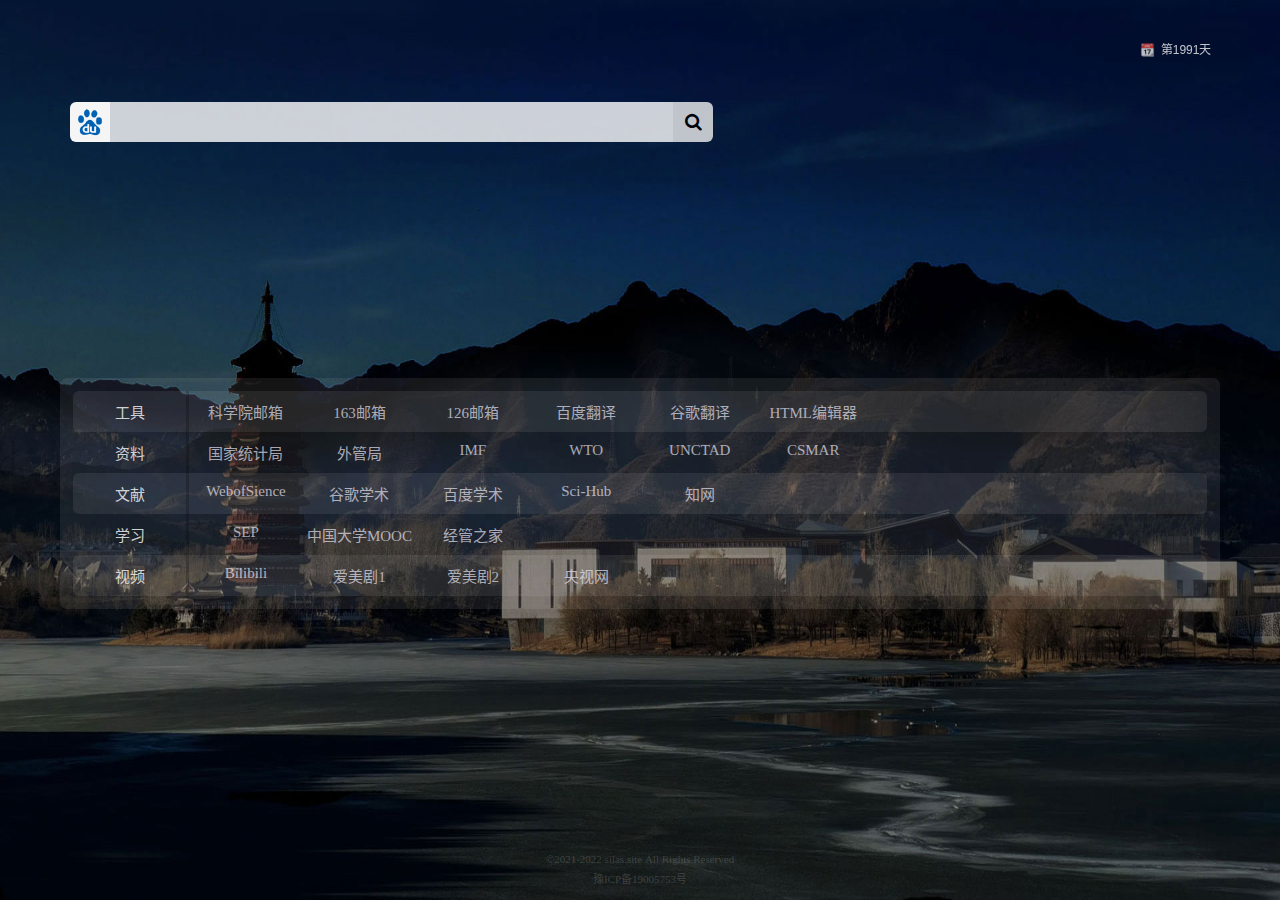
==== index.html @ ec0a78f8 "Update index.html" ====
<html lang="zh-CN">
<head>
<meta http-equiv="Content-Type" content="text/html; charset=UTF-8">
<title>XPS</title>
<style>
	@font-face {
		font-family: titlefont;
		src: url(./assets/ttf/xps01.ttf)
	}
	@font-face {
		font-family: searchfont;
		src: url(./assets/ttf/search.ttf)
	}
</style>
<link rel="icon" href="./assets/img/icon.ico" type="image/x-icon" />
<link href="./assets/style.css" rel="stylesheet">
<script type="text/javascript">
	var search_engine_num=1;
	function change_engine(){
		if (search_engine_num==1){
			document.getElementById("engine-img").src='./assets/img/search-2.png';
			search_engine_num=2;
		}else if (search_engine_num==2){
			document.getElementById("engine-img").src='./assets/img/search-3.png';
			search_engine_num=3;
		}else{
			document.getElementById("engine-img").src='./assets/img/search-1.png';
			search_engine_num=1;
		}
	}
	function baidu_search(){
	　  var searchinput=document.getElementById("search-textbox").value;
		searchinput=searchinput.replace('%', '%25');
		window.open("https://www.baidu.com/baidu?word="+searchinput); 
	}
	function bing_search(){
		var searchinput=document.getElementById("search-textbox").value;
		searchinput=searchinput.replace('%', '%25');
		window.open("https://cn.bing.com/search?q="+searchinput+"&form=QBLHCN&ensearch=1"); 
	}
	function google_search(){
		var searchinput=document.getElementById("search-textbox").value;
		searchinput=searchinput.replace('%', '%25');
		window.open("https://www.google.com/search?q="+searchinput); 
	}
	function search(){
		if (search_engine_num==1){
			baidu_search();
		}else if (search_engine_num==2){
			bing_search();
		}else{
			google_search();
		}
	}
	function love_day(){
		var day1 = '2021-02-12';
		day1 = new Date(day1.replace(/-/g, "/"));
		day2 = new Date();
		var interval = day2.getTime()-day1.getTime();
		var days = parseInt(interval/(1000*60*60*24))+1;
		return days;
	}
</script>

<script src="https://code.jquery.com/jquery-3.1.1.min.js"></script>
<script>
	var requestURL = 'https://api.exchangerate.host/latest?base=CNY&source=ecb&t='+(new Date()).valueOf();
	var request = new XMLHttpRequest();
	request.open('GET', requestURL);
	request.responseType = 'json';
	request.send();
	request.onload = function() {
		var response = request.response;
		var span1 = document.createElement('span');
		span1.innerHTML="USD/CNY："+(1/response.rates.USD).toFixed(4)+"\xa0\xa0\xa0\xa0\xa0\xa0EUR/CNY："+(1/response.rates.EUR).toFixed(4)+"\xa0\xa0\xa0\xa0\xa0\xa0GBP/CNY："+(1/response.rates.GBP).toFixed(4)+"\xa0\xa0\xa0\xa0\xa0\xa0JPY/CNY："+(1/response.rates.JPY).toFixed(4)+"\xa0\xa0\xa0\xa0\xa0\xa0Source：European Central Bank\xa0\xa0\xa0\xa0\xa0\xa0";
		document.getElementById("marketdata").appendChild(span1)
	}
	
	$.ajax({
		url:"https://api.money.126.net/data/feed/0000001%2C1399001%2Cmoney.api",
		type:"get",
		dataType:"jsonp",
		success:function(data){
			var span2 = document.createElement('span');
			console.log(document.getElementById("marketdata").intertext)
			if (document.getElementById("marketdata").intertext==undefined){
				span2.innerHTML="SH.000001："+(data["0000001"]["price"])+"\xa0\xa0\xa0\xa0\xa0\xa0SZ.399001："+(data["1399001"]["price"])+"\xa0\xa0\xa0\xa0\xa0\xa0Source：NetEase\xa0\xa0\xa0\xa0\xa0\xa0";
			}
			else{
				span2.innerHTML="\xa0\xa0\xa0\xa0\xa0\xa0SH.000001："+(data["0000001"]["price"])+"\xa0\xa0\xa0\xa0\xa0\xa0SZ.399001："+(data["1399001"]["price"])+"\xa0\xa0\xa0\xa0\xa0\xa0Source：NetEase\xa0\xa0\xa0\xa0\xa0\xa0";
			}
			document.getElementById("marketdata").appendChild(span2)
		}
	}); 
</script>
<body style="background-image:url('./assets/img/bg.jpg')">
	<preload-img>
		<img src='./assets/img/search-1.png' hidden />
		<img src='./assets/img/search-2.png' hidden />
		<img src='./assets/img/search-3.png' hidden />
	</preload-img>
	<div id="market">
		<!--
		<p id="marketdata"></p>
		-->
		<marquee id="marketdata">
		</marquee>
	</div>
	<div id="header">
		<div id="search">
			<button id="search-engine" onclick=javascript:change_engine()><img id='engine-img' src='./assets/img/search-1.png' width='80%' height='80%'/></button>
			<input type="text" id="search-textbox" placeholder="" autocomplete="off">
			<button id="search-btn" style='font-family:searchfont' onclick=javascript:search() onmouseover="this.style.color='black';this.style.fontSize='20px'" onmouseout="this.style.color='#6C6C6C';this.style.fontSize='18px'">$</button>
		</div>
		<div id="tianqi">
			<div id="love">&#128198;&ensp;第<span id="love-day"></span>天&emsp;</div>
			<iframe width="120" scrolling="no" height="85" frameborder="0" allowtransparency="true" src="https://i.tianqi.com?c=code&id=6&color=%23FFFFFF&icon=1&site=12"></iframe>
		</div>
	</div>
	<div id="main">
		<div id="no-content1"></div>
		<div id="url-list">
			<div class="row row0">
				<div class="group-name">工具</div>
				<div><a href="http://mail.cstnet.cn/" target="_blank">科学院邮箱</a></div>
				<div><a href="http://mail.163.com/" target="_blank">163邮箱</a></div>
				<div><a href="http://mail.126.com/" target="_blank">126邮箱</a></div>
				<div><a href="https://fanyi.baidu.com/" target="_blank">百度翻译</a></div>
				<div><a href="https://translate.google.cn/" target="_blank">谷歌翻译</a></div>
				<div><a href="https://site.silas.site/html-editor/" target="_blank">HTML编辑器</a></div>
			</div>
			<div class="row">
				<div class="group-name">资料</div>
				<div><a href="http://www.stats.gov.cn/" target="_blank">国家统计局</a></div>
				<div><a href="https://www.safe.gov.cn/" target="_blank">外管局</a></div>
				<div><a href="https://www.imf.org/" target="_blank">IMF</a></div>
				<div><a href="https://www.wto.org/" target="_blank">WTO</a></div>
				<div><a href="https://unctad.org/" target="_blank">UNCTAD</a></div>
				<div><a href="https://www.gtarsc.com/" target="_blank">CSMAR</a></div>
			</div>
			<div class="row row0">
				<div class="group-name">文献</div>
				<div><a href="https://www.webofscience.com/" target="_blank">WebofSience</a></div>
				<div><a href="https://scholar.google.com" target="_blank">谷歌学术</a></div>
				<div><a href="https://xueshu.baidu.com/" target="_blank">百度学术</a></div>
				<div><a href="https://www.sci-hub.ren/" target="_blank">Sci-Hub</a></div>
				<div><a href="https://www.cnki.net/" target="_blank">知网</a></div>
			</div>
			<div class="row">
				<div class="group-name">学习</div>
				<div><a href="http://sep.ucas.ac.cn/" target="_blank">SEP</a></div>
				<div><a href="https://www.icourse163.org/" target="_blank">中国大学MOOC</a></div>
				<div><a href="https://bbs.pinggu.org/" target="_blank">经管之家</a></div>
			</div>
			<div class="row row0">
				<div class="group-name">视频</div>
				<div><a href="https://www.bilibili.com/" target="_blank">Bilibili</a></div>
				<div><a href="https://www.meiju11.com/" target="_blank">爱美剧1</a></div>
				<div><a href="https://www.meiju22.com/" target="_blank">爱美剧2</a></div>
				<div><a href="https://tv.cctv.com/live/" target="_blank">央视网</a></div>
			</div>
		</div>
	</div>
	<div id="footer">
		<div id="no-content2"></div>
		<div id="footer-content">
			<p>©2021-2022&nbsp;silas.site&nbsp;All Rights Reserved</p>
			<p><a href="http://beian.miit.gov.cn/" target="_blank">豫ICP备19005753号</a></p>
		</div>
	</div>
</body>
<script type="text/javascript">
	document.onkeydown = keyDown;
	function keyDown(){
		if(event.keyCode==13 && document.getElementById("search-textbox").value!=''){ 
			document.getElementById("search-btn").click(); 
		}
	}
	document.getElementById("love-day").innerHTML = love_day();
</script>
</html>
---- assets/style.css ----
body{
	background-repeat:no-repeat;
	background-size:100% 100%;
	-webkit-touch-callout: none; /* iOS Safari */
	-webkit-user-select: none; /* Chrome/Safari/Opera */
	-khtml-user-select: none; /* Konqueror */
	-moz-user-select: none; /* Firefox */
	-ms-user-select: none; /* Internet Explorer/Edge */
	user-select: none; /* Non-prefixed version, currently not supported by any browser */
}
*{
	margin:0;
	padding:0;
}
#market{
	position:fixed;
	color:#A0A0A0;
	font-size:14px;
	width:100%;
}
#marketdata{
	margin:10px 10px 10px 10px;
	width:98%;
}
#header{
	height:30%;
}
#tianqi{
	margin:3% 3% 0 0;
	float:right;
	opacity: 0.75;
}
#tianqi #love{
	font-size:12px;
	text-align:center;
	color:white;
	line-height:200%;
	font-family: Verdana, Arial, Helvetica, sans-serif;
}
#search{
	height:20%;
	float:left;
	width:80%;
	margin-top:8%;
}
#search-engine{
	margin-left:70px;
	height:40px;
	width:40px;
	border: none;
	float:left;
	border-radius: 6px 0 0 6px;
	background-color:F5F5F5;
	cursor:pointer;
}
#search-textbox{
	opacity: 0.8;
	height:40px;
	width:55%;
	border-radius: 0 0 0 0;
	border: none;
    outline: none;
	font-size: 16px;
	float:left;
	padding-left:3px;
	caret-color:#808080;
}
#search-btn{
	opacity: 0.8;
	height:40px;
	width:40px;
	border: none;
	border-radius: 0 6px 6px 0;
	float:left;
	cursor:pointer;
	font-size:18px;
}
#main{
	height:60%;
	width:100%;
}
#no-content1{
	height:20%;
}
#url-list{
	margin-left:60px;
	margin-right:60px;
	background-color:rgba(255,255,255,0.08);
	border-radius: 7px 7px 7px 7px;
	padding:1% 1% 1% 1%;
}
.row{
	width:100%;
	display:table;
}
.row0{
	background-color:rgba(255,255,255,0.08);
	border-radius: 6px 6px 6px 6px;
}
.row div{
	text-align:center;
	width:10%;
	float:left;
	font-size:15px;
	padding-top:10px;
	padding-bottom:10px;
	white-space: nowrap;
	overflow: hidden;
	display:table-cell;
}
.row .group-name{
	color:rgba(255,255,255,0.80);
	font-weight:normal;
	border-right:3px solid rgba(0,0,0,0.2);
	cursor:pointer;
}
.row a{
	text-decoration: none;
	color:rgba(233,231,245,0.7);
	font-weight:normal;
}
#footer{
	height:10%;
}
#no-content2{
	height:100%;
}
#footer-content{
	height:50px;
	margin-top:-50px;
	text-align:center;
}
#footer-content a{
	text-decoration:none;
	font-size:11px;
	color:rgba(211,211,211,0.2);
}
#footer-content p{
	font-size:11px;
	color:rgba(211,211,211,0.2);
	line-height:180%;
}
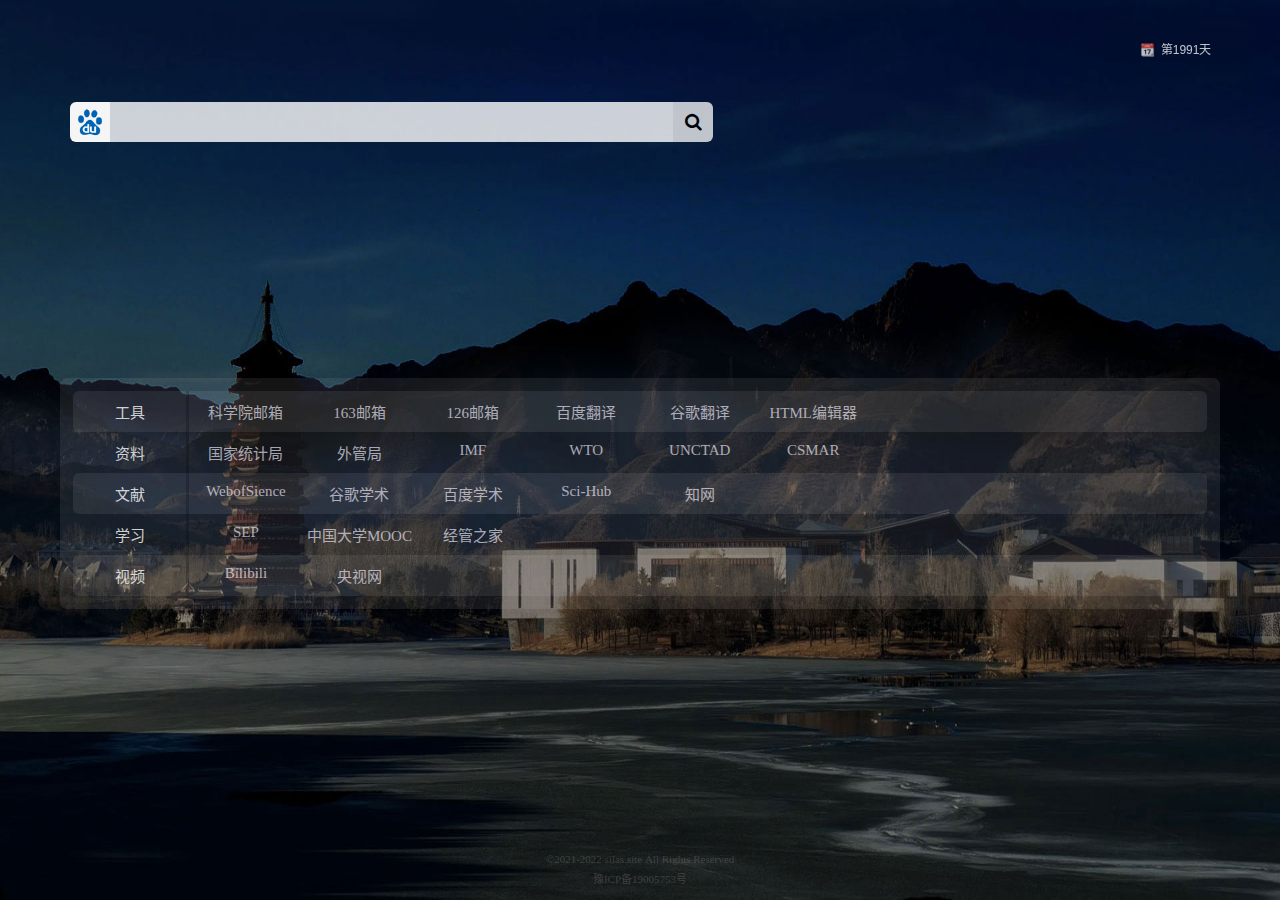
==== commit bb4d682d: "Add files via upload" ====
--- a/index.html
+++ b/index.html
@@ -28,19 +28,25 @@
 			search_engine_num=1;
 		}
 	}
+	function special_character(urltxt){
+		var urltxt=urltxt.replace('%', '%25');
+		var urltxt=urltxt.replace('+', '%2B');
+		var urltxt=urltxt.replace('&', '%26');
+		return urltxt
+	}
 	function baidu_search(){
 	　  var searchinput=document.getElementById("search-textbox").value;
-		searchinput=searchinput.replace('%', '%25');
+		searchinput=special_character(searchinput);
 		window.open("https://www.baidu.com/baidu?word="+searchinput); 
 	}
 	function bing_search(){
 		var searchinput=document.getElementById("search-textbox").value;
-		searchinput=searchinput.replace('%', '%25');
+		searchinput=special_character(searchinput);
 		window.open("https://cn.bing.com/search?q="+searchinput+"&form=QBLHCN&ensearch=1"); 
 	}
 	function google_search(){
 		var searchinput=document.getElementById("search-textbox").value;
-		searchinput=searchinput.replace('%', '%25');
+		searchinput=special_character(searchinput);
 		window.open("https://www.google.com/search?q="+searchinput); 
 	}
 	function search(){
@@ -62,6 +68,7 @@
 	}
 </script>
 
+<!--Getting market data from the Internet-->
 <script src="https://code.jquery.com/jquery-3.1.1.min.js"></script>
 <script>
 	var requestURL = 'https://api.exchangerate.host/latest?base=CNY&source=ecb&t='+(new Date()).valueOf();
@@ -93,19 +100,22 @@
 		}
 	}); 
 </script>
+<!--Getting market data from the Internet-->
+
 <body style="background-image:url('./assets/img/bg.jpg')">
 	<preload-img>
 		<img src='./assets/img/search-1.png' hidden />
 		<img src='./assets/img/search-2.png' hidden />
 		<img src='./assets/img/search-3.png' hidden />
-	</preload-img>
+	</preload-img
+	
+	<!--The market data-->
 	<div id="market">
-		<!--
-		<p id="marketdata"></p>
-		-->
 		<marquee id="marketdata">
 		</marquee>
 	</div>
+	<!--The market data-->
+	
 	<div id="header">
 		<div id="search">
 			<button id="search-engine" onclick=javascript:change_engine()><img id='engine-img' src='./assets/img/search-1.png' width='80%' height='80%'/></button>
@@ -155,8 +165,6 @@
 			<div class="row row0">
 				<div class="group-name">视频</div>
 				<div><a href="https://www.bilibili.com/" target="_blank">Bilibili</a></div>
-				<div><a href="https://www.meiju11.com/" target="_blank">爱美剧1</a></div>
-				<div><a href="https://www.meiju22.com/" target="_blank">爱美剧2</a></div>
 				<div><a href="https://tv.cctv.com/live/" target="_blank">央视网</a></div>
 			</div>
 		</div>
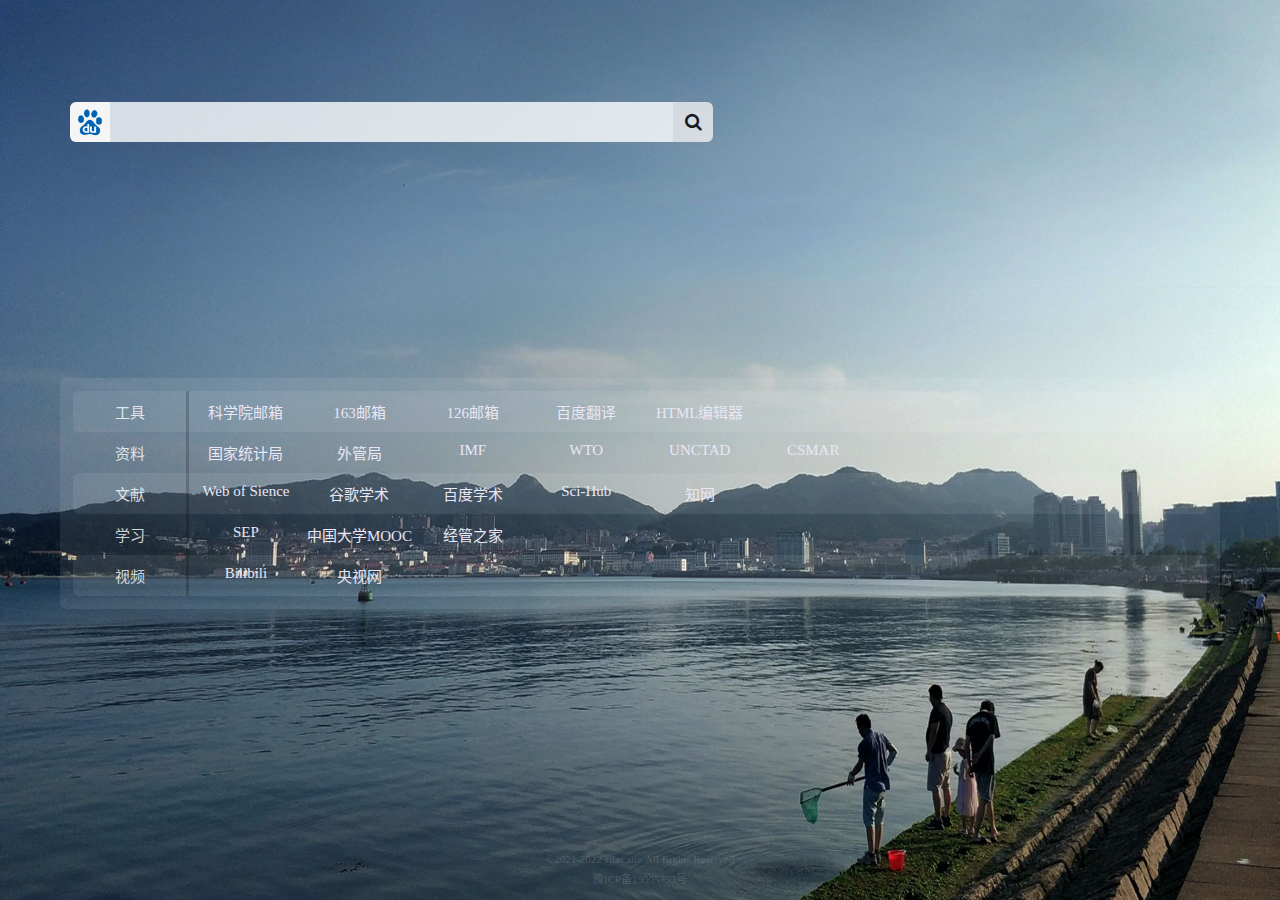
==== commit 2ba5f9e0: "Add files via upload" ====
--- a/index.html
+++ b/index.html
@@ -58,14 +58,6 @@
 			google_search();
 		}
 	}
-	function love_day(){
-		var day1 = '2021-02-12';
-		day1 = new Date(day1.replace(/-/g, "/"));
-		day2 = new Date();
-		var interval = day2.getTime()-day1.getTime();
-		var days = parseInt(interval/(1000*60*60*24))+1;
-		return days;
-	}
 </script>
 
 <!--Getting market data from the Internet-->
@@ -120,10 +112,9 @@
 		<div id="search">
 			<button id="search-engine" onclick=javascript:change_engine()><img id='engine-img' src='./assets/img/search-1.png' width='80%' height='80%'/></button>
 			<input type="text" id="search-textbox" placeholder="" autocomplete="off">
-			<button id="search-btn" style='font-family:searchfont' onclick=javascript:search() onmouseover="this.style.color='black';this.style.fontSize='20px'" onmouseout="this.style.color='#6C6C6C';this.style.fontSize='18px'">$</button>
+			<button id="search-btn" style='font-family:searchfont' onclick=javascript:search() onmouseover="this.style.color='black';this.style.fontSize='22px'" onmouseout="this.style.color='#6C6C6C';this.style.fontSize='18px'">$</button>
 		</div>
 		<div id="tianqi">
-			<div id="love">&#128198;&ensp;第<span id="love-day"></span>天&emsp;</div>
 			<iframe width="120" scrolling="no" height="85" frameborder="0" allowtransparency="true" src="https://i.tianqi.com?c=code&id=6&color=%23FFFFFF&icon=1&site=12"></iframe>
 		</div>
 	</div>
@@ -136,7 +127,9 @@
 				<div><a href="http://mail.163.com/" target="_blank">163邮箱</a></div>
 				<div><a href="http://mail.126.com/" target="_blank">126邮箱</a></div>
 				<div><a href="https://fanyi.baidu.com/" target="_blank">百度翻译</a></div>
+				<!--谷歌翻译
 				<div><a href="https://translate.google.cn/" target="_blank">谷歌翻译</a></div>
+				-->
 				<div><a href="https://site.silas.site/html-editor/" target="_blank">HTML编辑器</a></div>
 			</div>
 			<div class="row">
@@ -150,7 +143,7 @@
 			</div>
 			<div class="row row0">
 				<div class="group-name">文献</div>
-				<div><a href="https://www.webofscience.com/" target="_blank">WebofSience</a></div>
+				<div><a href="https://www.webofscience.com/" target="_blank">Web of Sience</a></div>
 				<div><a href="https://scholar.google.com" target="_blank">谷歌学术</a></div>
 				<div><a href="https://xueshu.baidu.com/" target="_blank">百度学术</a></div>
 				<div><a href="https://www.sci-hub.ren/" target="_blank">Sci-Hub</a></div>
@@ -184,7 +177,6 @@
 			document.getElementById("search-btn").click(); 
 		}
 	}
-	document.getElementById("love-day").innerHTML = love_day();
 </script>
 </html>
 
--- a/assets/style.css
+++ b/assets/style.css
@@ -14,7 +14,7 @@
 }
 #market{
 	position:fixed;
-	color:#A0A0A0;
+	color:rgba(255,255,255,0.8);
 	font-size:14px;
 	width:100%;
 }
@@ -29,13 +29,6 @@
 	margin:3% 3% 0 0;
 	float:right;
 	opacity: 0.75;
-}
-#tianqi #love{
-	font-size:12px;
-	text-align:center;
-	color:white;
-	line-height:200%;
-	font-family: Verdana, Arial, Helvetica, sans-serif;
 }
 #search{
 	height:20%;
@@ -59,7 +52,7 @@
 	width:55%;
 	border-radius: 0 0 0 0;
 	border: none;
-    outline: none;
+	outline: none;
 	font-size: 16px;
 	float:left;
 	padding-left:3px;
@@ -116,7 +109,7 @@
 }
 .row a{
 	text-decoration: none;
-	color:rgba(233,231,245,0.7);
+	color:rgba(233,231,245,1);
 	font-weight:normal;
 }
 #footer{
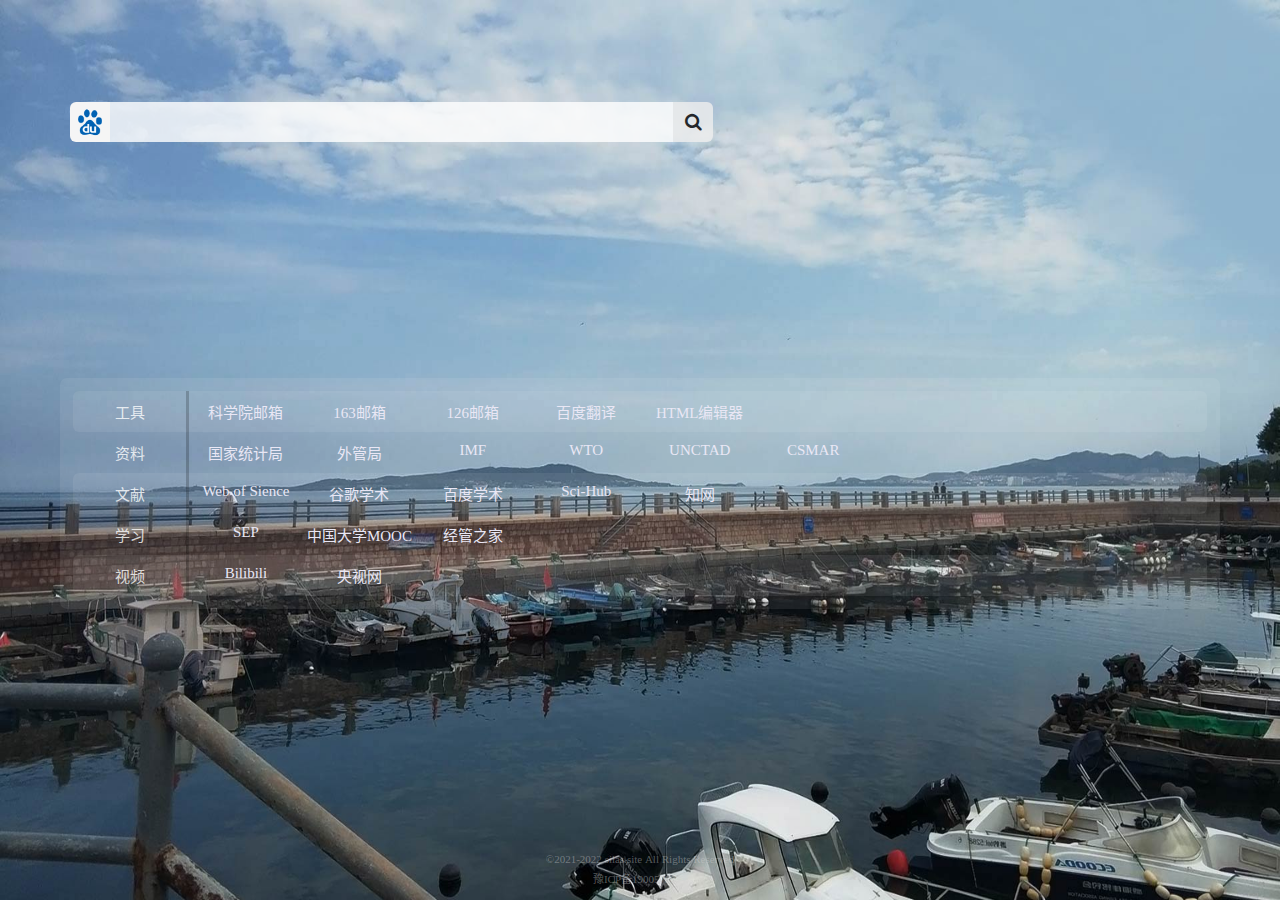
==== commit 657dd643: "Add files via upload" ====
--- a/index.html
+++ b/index.html
@@ -176,6 +176,12 @@
 		if(event.keyCode==13 && document.getElementById("search-textbox").value!=''){ 
 			document.getElementById("search-btn").click(); 
 		}
+		// google scholar mirror site
+        if(event.altKey && event.keyCode == 71) {
+            var searchinput=document.getElementById("search-textbox").value;
+			searchinput=special_character(searchinput);
+			window.open("https://xs.studiodahu.com/scholar?q="+searchinput); 
+        }
 	}
 </script>
 </html>
--- a/assets/style.css
+++ b/assets/style.css
@@ -14,7 +14,7 @@
 }
 #market{
 	position:fixed;
-	color:rgba(255,255,255,0.8);
+	color:rgba(255,255,255,0.6);
 	font-size:14px;
 	width:100%;
 }
@@ -28,7 +28,7 @@
 #tianqi{
 	margin:3% 3% 0 0;
 	float:right;
-	opacity: 0.75;
+	opacity: 0.9;
 }
 #search{
 	height:20%;
@@ -126,11 +126,11 @@
 #footer-content a{
 	text-decoration:none;
 	font-size:11px;
-	color:rgba(211,211,211,0.2);
+	color:rgba(211,211,211,0.4);
 }
 #footer-content p{
 	font-size:11px;
-	color:rgba(211,211,211,0.2);
+	color:rgba(211,211,211,0.4);
 	line-height:180%;
 }
 
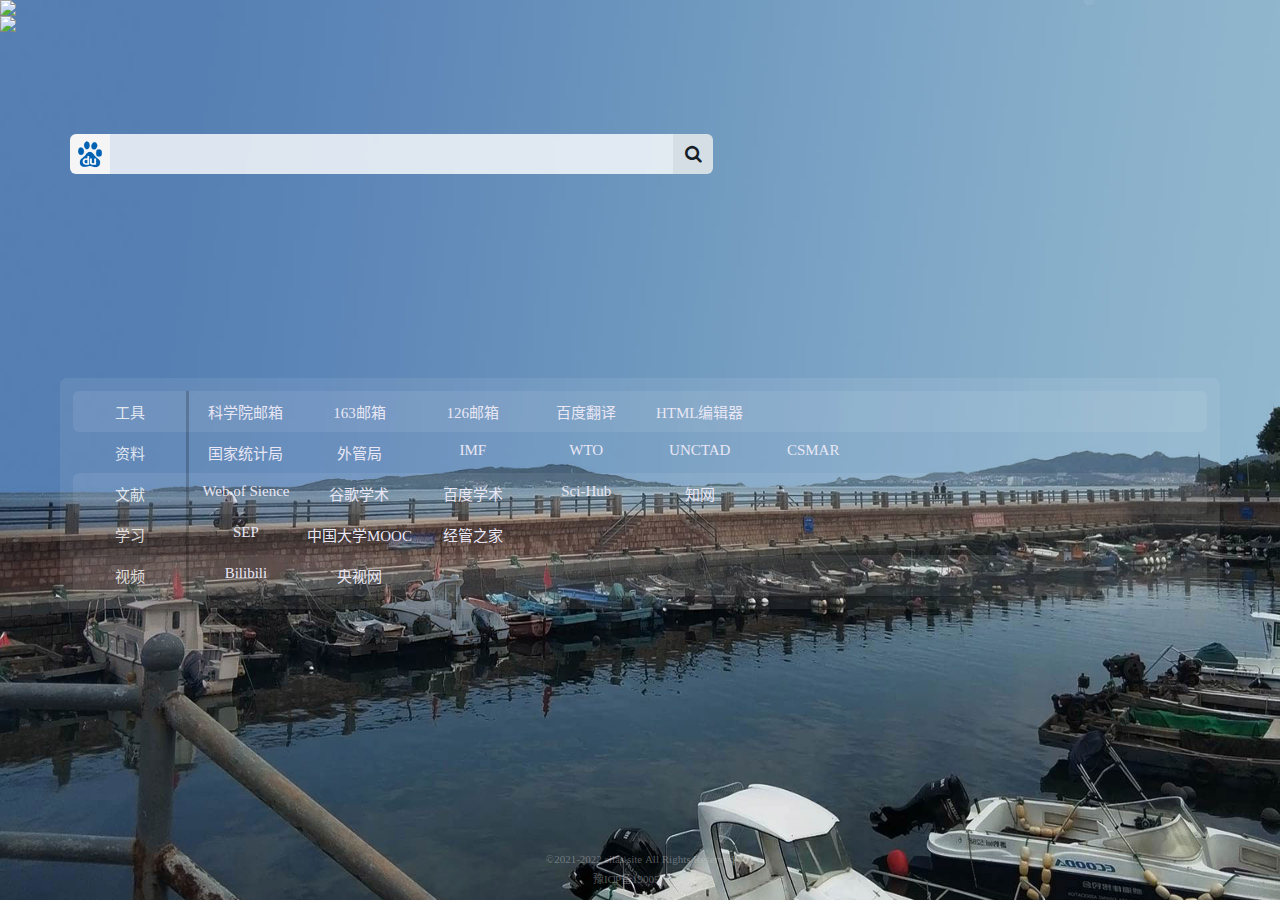
==== commit cc86dafb: "Add files via upload" ====
--- a/index.html
+++ b/index.html
@@ -42,7 +42,7 @@
 	function bing_search(){
 		var searchinput=document.getElementById("search-textbox").value;
 		searchinput=special_character(searchinput);
-		window.open("https://cn.bing.com/search?q="+searchinput+"&form=QBLHCN&ensearch=1"); 
+		window.open("https://www.bing.com/search?q="+searchinput); 
 	}
 	function google_search(){
 		var searchinput=document.getElementById("search-textbox").value;
@@ -99,16 +99,26 @@
 		<img src='./assets/img/search-1.png' hidden />
 		<img src='./assets/img/search-2.png' hidden />
 		<img src='./assets/img/search-3.png' hidden />
-	</preload-img
-	
-	<!--The market data-->
-	<div id="market">
-		<marquee id="marketdata">
-		</marquee>
-	</div>
-	<!--The market data-->
+	</preload-img>
 	
 	<div id="header">
+	
+		<!--The market data-->
+		<div id="market">
+			<marquee id="marketdata">
+			</marquee>
+		</div>
+		<!--The market data-->
+		
+		<div id="cloud-area">
+			<div id="cloud1">
+				<img src="./assets/img/cloud1.png"/>
+			</div>
+			<div id="cloud2">
+				<img src="./assets/img/cloud2.png"/>
+			</div>
+		</div>
+		
 		<div id="search">
 			<button id="search-engine" onclick=javascript:change_engine()><img id='engine-img' src='./assets/img/search-1.png' width='80%' height='80%'/></button>
 			<input type="text" id="search-textbox" placeholder="" autocomplete="off">
@@ -182,7 +192,7 @@
 			searchinput=special_character(searchinput);
 			window.open("https://xs.studiodahu.com/scholar?q="+searchinput); 
         }
-	}
+	}	
 </script>
 </html>
 
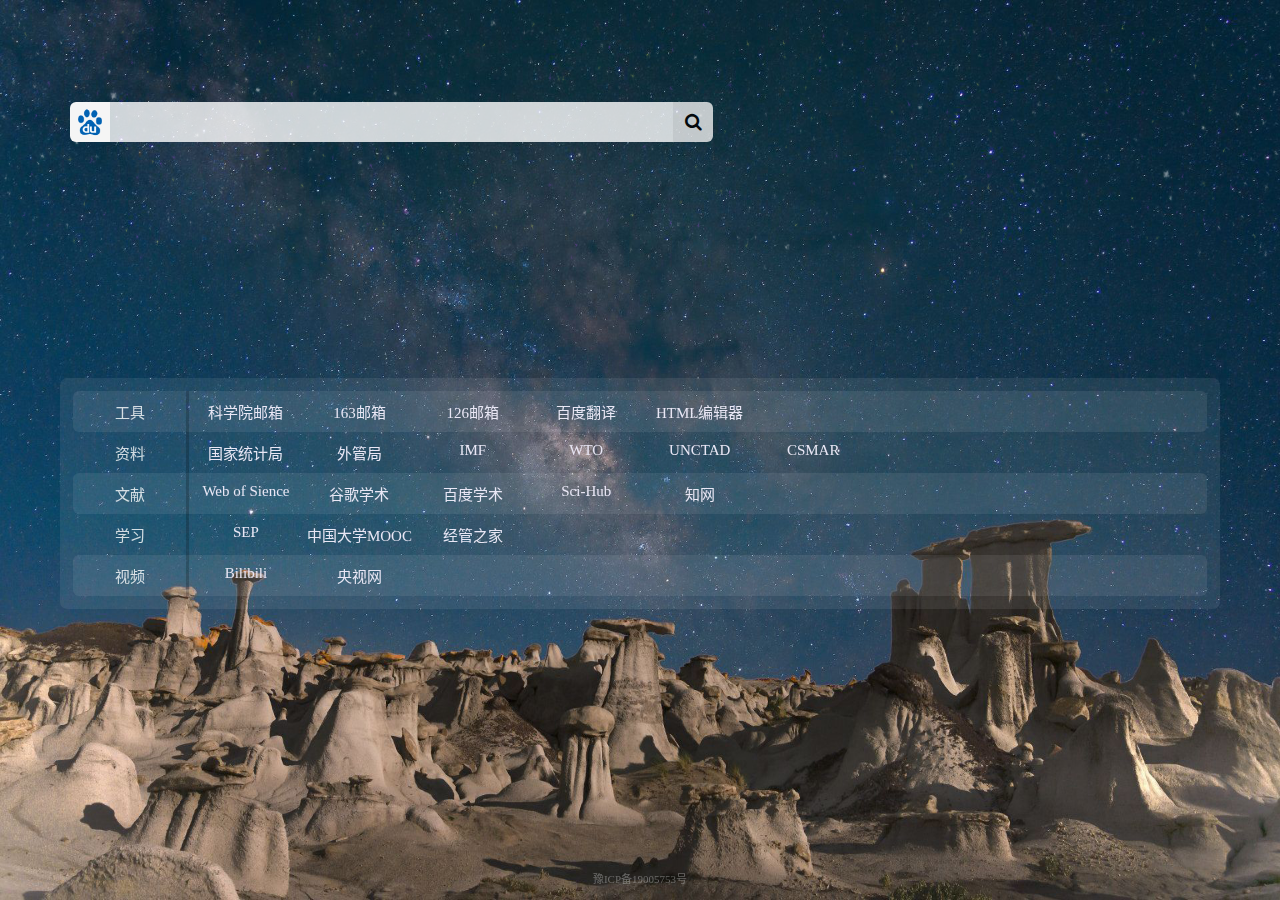
==== commit b14759d4: "Add files via upload" ====
--- a/index.html
+++ b/index.html
@@ -175,8 +175,10 @@
 	<div id="footer">
 		<div id="no-content2"></div>
 		<div id="footer-content">
-			<p>©2021-2022&nbsp;silas.site&nbsp;All Rights Reserved</p>
+			<p>&nbsp;</p>
 			<p><a href="http://beian.miit.gov.cn/" target="_blank">豫ICP备19005753号</a></p>
+		</div>
+		<div id="newbing" onclick="window.open('https://www.bing.com/search?q=Bing+AI&showconv=1')" style="background-image:url(./assets/img/newbing.png);background-size:100% 100%;">
 		</div>
 	</div>
 </body>
--- a/assets/style.css
+++ b/assets/style.css
@@ -12,18 +12,87 @@
 	margin:0;
 	padding:0;
 }
+#header{
+	height:30%;
+}
 #market{
 	position:fixed;
-	color:rgba(255,255,255,0.6);
+	color:rgba(255,255,255,0.45);
 	font-size:14px;
 	width:100%;
+	z-index:20;
 }
 #marketdata{
 	margin:10px 10px 10px 10px;
 	width:98%;
 }
-#header{
+#cloud-area{
+	position:fixed;
+	width:100%;
+	overflow:hidden;
 	height:30%;
+	z-index:-1;
+}
+#cloud-area #cloud1{
+	height:100%;
+	width:200%;
+	animation-name: anim_cloud1;
+	animation-duration:400s;
+	animation-iteration-count: infinite;
+	animation-timing-function: linear; 
+	opacity:0.5;
+}
+#cloud-area #cloud1 img{
+	height:100%;
+	width:100%;
+}
+@keyframes anim_cloud1{
+	0%{
+		transform:translate(-50%);
+	}
+	100%{
+		transform:translate(0);
+	}
+}
+@-webkit-keyframes anim_cloud1{
+	0%{
+		transform:translate(-50%);
+	}
+	100%{
+		transform:translate(0);
+	}
+}
+#cloud-area #cloud2{
+	position:absolute;
+	top:0px;
+	left:0px;
+	height:100%;
+	width:200%;
+	animation-name: anim_cloud2;
+	animation-duration:800s;
+	animation-iteration-count: infinite;
+	animation-timing-function: linear; 
+	opacity:0.5;
+}
+#cloud-area #cloud2 img{
+	height:100%;
+	width:100%;
+}
+@keyframes anim_cloud2{
+	0%{
+		transform:translate(-50%);
+	}
+	100%{
+		transform:translate(0);
+	}
+}
+@-webkit-keyframes anim_cloud2{
+	0%{
+		transform:translate(-50%);
+	}
+	100%{
+		transform:translate(0);
+	}
 }
 #tianqi{
 	margin:3% 3% 0 0;
@@ -35,6 +104,7 @@
 	float:left;
 	width:80%;
 	margin-top:8%;
+	z-index:10;
 }
 #search-engine{
 	margin-left:70px;
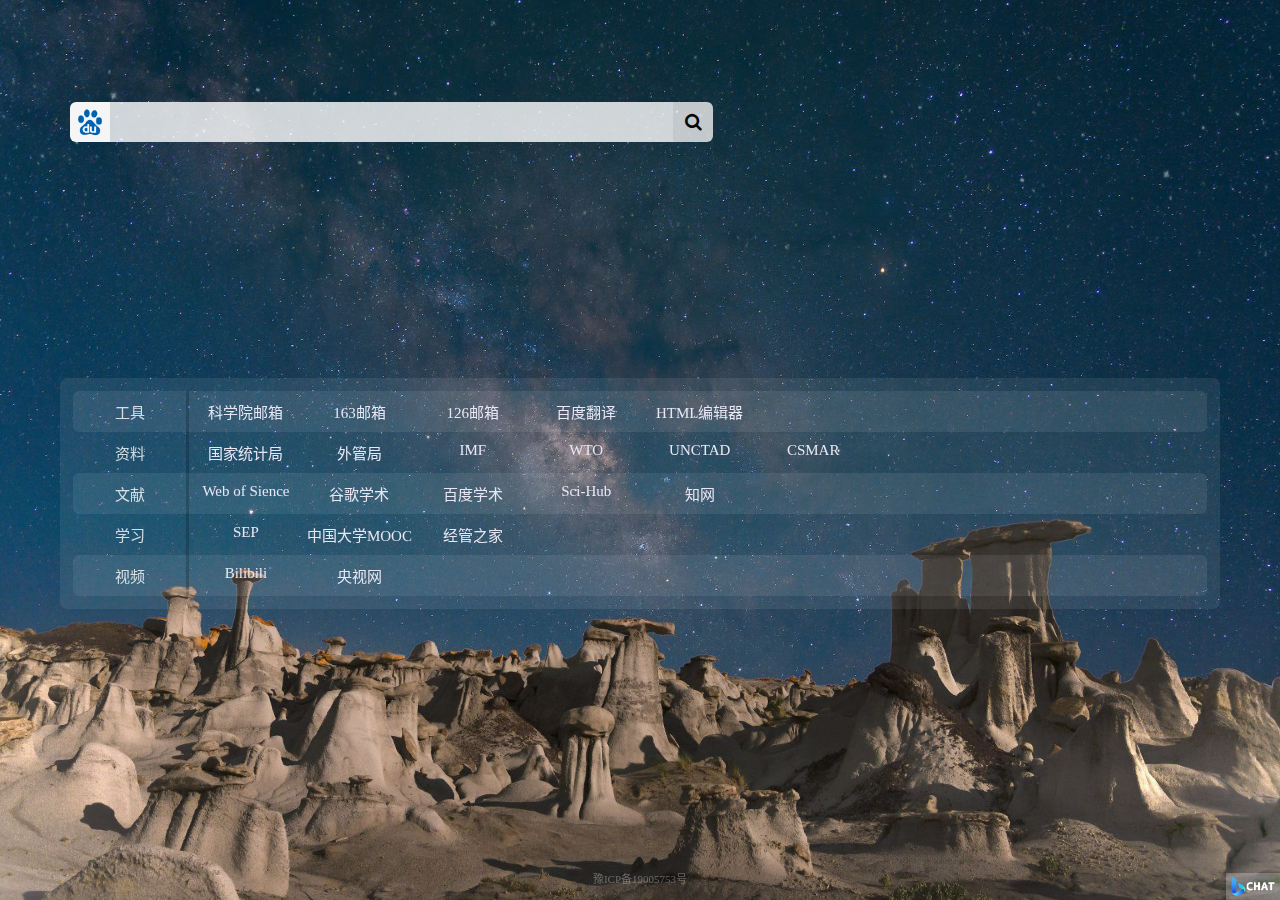
==== commit ee5fa568: "Add files via upload" ====
--- a/index.html
+++ b/index.html
@@ -178,7 +178,7 @@
 			<p>&nbsp;</p>
 			<p><a href="http://beian.miit.gov.cn/" target="_blank">豫ICP备19005753号</a></p>
 		</div>
-		<div id="newbing" onclick="window.open('https://www.bing.com/search?q=Bing+AI&showconv=1')" style="background-image:url(./assets/img/newbing.png);background-size:100% 100%;">
+		<div id="newbing" onclick="window.open('https://www.bing.com/search?q=Bing+AI&showconv=1')" style="background-image:url(./assets/img/newbing.png);background-size:100% 100%;" onmouseover="this.style.height='33px';this.style.width='62px'" onmouseout="this.style.height='30px';this.style.width='57px'">
 		</div>
 	</div>
 </body>
--- a/assets/style.css
+++ b/assets/style.css
@@ -203,4 +203,12 @@
 	color:rgba(211,211,211,0.4);
 	line-height:180%;
 }
+#newbing{
+	position: fixed;
+	bottom:0;
+	right:0;
+	height:27px;
+	width:54px;
+	cursor:hand;
+}
 
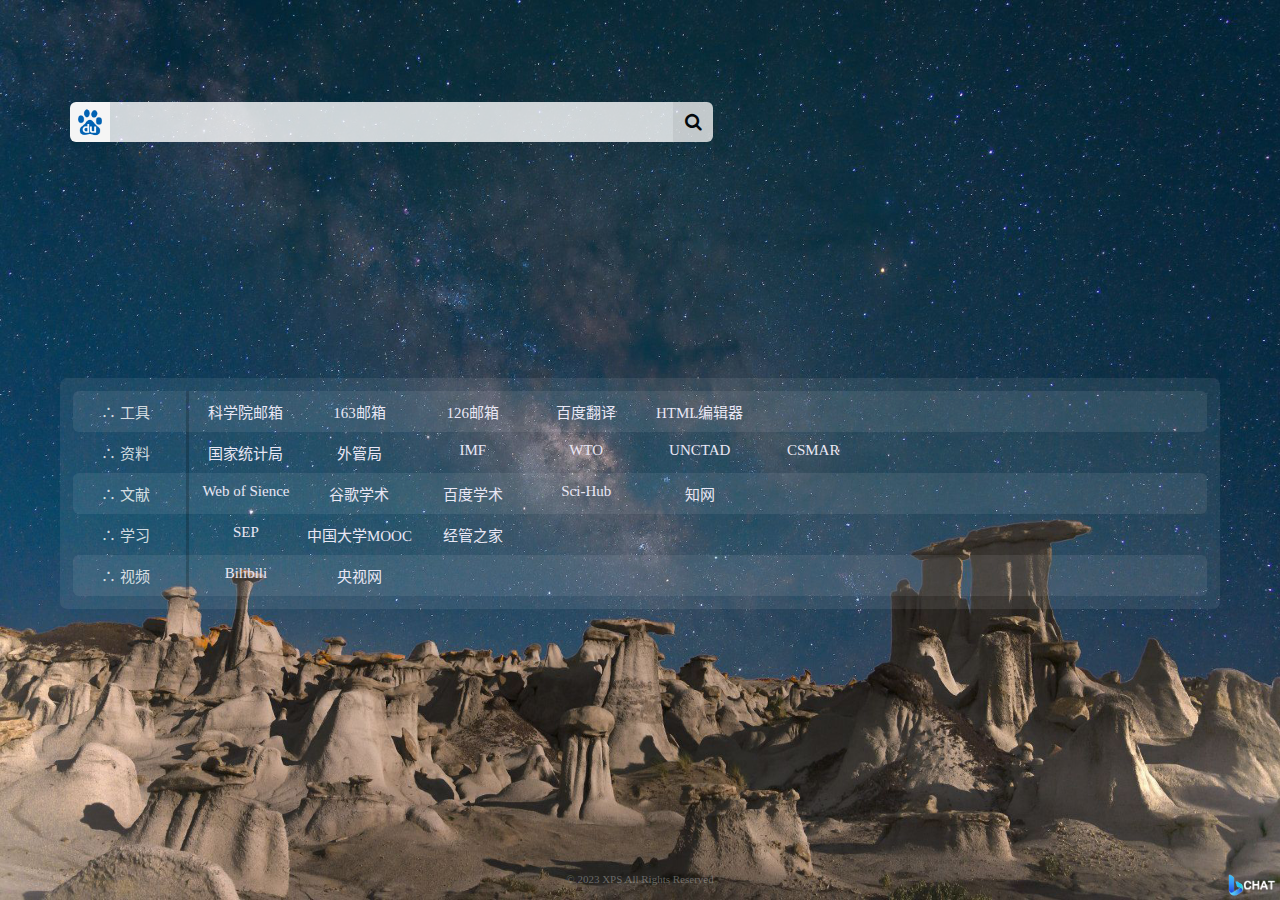
==== commit d0893a2b: "Add files via upload" ====
--- a/index.html
+++ b/index.html
@@ -110,15 +110,6 @@
 		</div>
 		<!--The market data-->
 		
-		<div id="cloud-area">
-			<div id="cloud1">
-				<img src="./assets/img/cloud1.png"/>
-			</div>
-			<div id="cloud2">
-				<img src="./assets/img/cloud2.png"/>
-			</div>
-		</div>
-		
 		<div id="search">
 			<button id="search-engine" onclick=javascript:change_engine()><img id='engine-img' src='./assets/img/search-1.png' width='80%' height='80%'/></button>
 			<input type="text" id="search-textbox" placeholder="" autocomplete="off">
@@ -132,7 +123,7 @@
 		<div id="no-content1"></div>
 		<div id="url-list">
 			<div class="row row0">
-				<div class="group-name">工具</div>
+				<div class="group-name">&there4;&nbsp;工具&nbsp;&nbsp;</div>
 				<div><a href="http://mail.cstnet.cn/" target="_blank">科学院邮箱</a></div>
 				<div><a href="http://mail.163.com/" target="_blank">163邮箱</a></div>
 				<div><a href="http://mail.126.com/" target="_blank">126邮箱</a></div>
@@ -143,7 +134,7 @@
 				<div><a href="https://site.silas.site/html-editor/" target="_blank">HTML编辑器</a></div>
 			</div>
 			<div class="row">
-				<div class="group-name">资料</div>
+				<div class="group-name">&there4;&nbsp;资料&nbsp;&nbsp;</div>
 				<div><a href="http://www.stats.gov.cn/" target="_blank">国家统计局</a></div>
 				<div><a href="https://www.safe.gov.cn/" target="_blank">外管局</a></div>
 				<div><a href="https://www.imf.org/" target="_blank">IMF</a></div>
@@ -152,7 +143,7 @@
 				<div><a href="https://www.gtarsc.com/" target="_blank">CSMAR</a></div>
 			</div>
 			<div class="row row0">
-				<div class="group-name">文献</div>
+				<div class="group-name">&there4;&nbsp;文献&nbsp;&nbsp;</div>
 				<div><a href="https://www.webofscience.com/" target="_blank">Web of Sience</a></div>
 				<div><a href="https://scholar.google.com" target="_blank">谷歌学术</a></div>
 				<div><a href="https://xueshu.baidu.com/" target="_blank">百度学术</a></div>
@@ -160,13 +151,13 @@
 				<div><a href="https://www.cnki.net/" target="_blank">知网</a></div>
 			</div>
 			<div class="row">
-				<div class="group-name">学习</div>
+				<div class="group-name">&there4;&nbsp;学习&nbsp;&nbsp;</div>
 				<div><a href="http://sep.ucas.ac.cn/" target="_blank">SEP</a></div>
 				<div><a href="https://www.icourse163.org/" target="_blank">中国大学MOOC</a></div>
 				<div><a href="https://bbs.pinggu.org/" target="_blank">经管之家</a></div>
 			</div>
 			<div class="row row0">
-				<div class="group-name">视频</div>
+				<div class="group-name">&there4;&nbsp;视频&nbsp;&nbsp;</div>
 				<div><a href="https://www.bilibili.com/" target="_blank">Bilibili</a></div>
 				<div><a href="https://tv.cctv.com/live/" target="_blank">央视网</a></div>
 			</div>
@@ -175,8 +166,8 @@
 	<div id="footer">
 		<div id="no-content2"></div>
 		<div id="footer-content">
-			<p>&nbsp;</p>
-			<p><a href="http://beian.miit.gov.cn/" target="_blank">豫ICP备19005753号</a></p>
+			<p>&nbsp;<a href="http://beian.miit.gov.cn/" target="_blank"></a></p>
+			<p>&copy;&nbsp;2023&nbsp;XPS All Rights Reserved</p>
 		</div>
 		<div id="newbing" onclick="window.open('https://www.bing.com/search?q=Bing+AI&showconv=1')" style="background-image:url(./assets/img/newbing.png);background-size:100% 100%;" onmouseover="this.style.height='33px';this.style.width='62px'" onmouseout="this.style.height='30px';this.style.width='57px'">
 		</div>
@@ -189,10 +180,10 @@
 			document.getElementById("search-btn").click(); 
 		}
 		// google scholar mirror site
-        if(event.altKey && event.keyCode == 71) {
+        if(event.altKey && event.keyCode == 66) {
             var searchinput=document.getElementById("search-textbox").value;
 			searchinput=special_character(searchinput);
-			window.open("https://xs.studiodahu.com/scholar?q="+searchinput); 
+			window.open("https://www.bing.com/search?q=Bing+AI&showconv=1"); 
         }
 	}	
 </script>
--- a/assets/style.css
+++ b/assets/style.css
@@ -207,8 +207,8 @@
 	position: fixed;
 	bottom:0;
 	right:0;
-	height:27px;
-	width:54px;
+	height:30px;
+	width:57px;
 	cursor:hand;
 }
 
